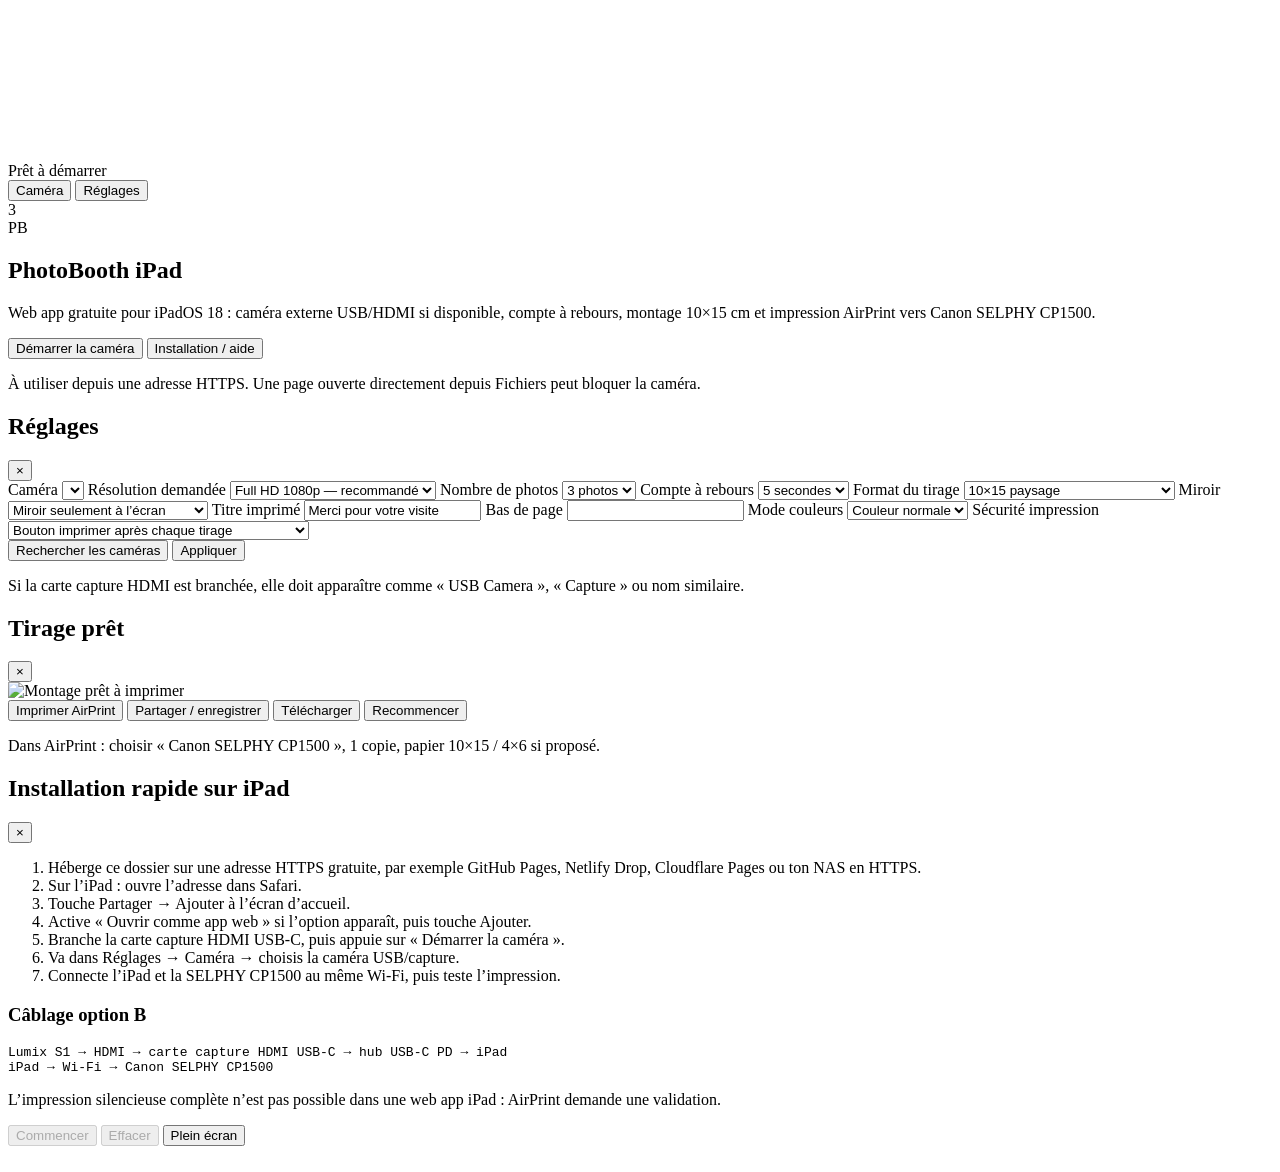
==== index.html @ 6596bbdd "Add PhotoBooth web app HTML" ====
<!doctype html>
<html lang="fr">
<head>
  <meta charset="utf-8">
  <meta name="viewport" content="width=device-width, initial-scale=1, viewport-fit=cover">
  <meta name="apple-mobile-web-app-capable" content="yes">
  <meta name="apple-mobile-web-app-title" content="PhotoBooth">
  <meta name="apple-mobile-web-app-status-bar-style" content="black-translucent">
  <meta name="theme-color" content="#111111">
  <link rel="manifest" href="./manifest.webmanifest">
  <link rel="icon" href="./icon.svg" type="image/svg+xml">
  <link rel="apple-touch-icon" href="./icon.svg">
  <link rel="stylesheet" href="./styles.css">
  <title>PhotoBooth iPad</title>
</head>
<body>
  <div id="app" class="app">
    <main class="stage">
      <video id="video" autoplay muted playsinline></video>
      <div id="safeFrame" class="safe-frame" aria-hidden="true"></div>

      <header class="topbar">
        <div class="status-pill">
          <span class="dot" id="statusDot"></span>
          <span id="statusText">Prêt à démarrer</span>
        </div>
        <div class="top-actions">
          <button class="btn small secondary" id="switchCameraBtn" type="button">Caméra</button>
          <button class="btn small secondary" id="settingsBtn" type="button">Réglages</button>
        </div>
      </header>

      <aside id="thumbs" class="thumbs" aria-label="Photos prises"></aside>

      <div id="countdownOverlay" class="countdown-overlay" aria-hidden="true">
        <div id="countdownNumber" class="countdown-number">3</div>
      </div>

      <div id="flashOverlay" class="flash-overlay"></div>

      <section id="welcomePanel" class="modal visible">
        <div class="card welcome">
          <div class="app-logo">PB</div>
          <h1>PhotoBooth iPad</h1>
          <p>
            Web app gratuite pour iPadOS 18 : caméra externe USB/HDMI si disponible,
            compte à rebours, montage 10×15 cm et impression AirPrint vers Canon SELPHY CP1500.
          </p>
          <div class="actions">
            <button class="btn primary" id="startBtn" type="button">Démarrer la caméra</button>
            <button class="btn secondary" id="openHelpBtn" type="button">Installation / aide</button>
          </div>
          <p class="note">
            À utiliser depuis une adresse HTTPS. Une page ouverte directement depuis Fichiers peut bloquer la caméra.
          </p>
        </div>
      </section>

      <section id="settingsPanel" class="modal">
        <div class="card">
          <div class="card-head">
            <h2>Réglages</h2>
            <button class="btn icon secondary" id="closeSettingsBtn" type="button">×</button>
          </div>

          <div class="settings-grid">
            <label>
              Caméra
              <select id="cameraSelect"></select>
            </label>

            <label>
              Résolution demandée
              <select id="resolutionSelect">
                <option value="1280x720">HD 720p — plus stable</option>
                <option value="1920x1080" selected>Full HD 1080p — recommandé</option>
                <option value="3840x2160">4K — à éviter en événement</option>
              </select>
            </label>

            <label>
              Nombre de photos
              <select id="photoCountSelect">
                <option value="1">1 photo</option>
                <option value="2">2 photos</option>
                <option value="3" selected>3 photos</option>
                <option value="4">4 photos</option>
              </select>
            </label>

            <label>
              Compte à rebours
              <select id="delaySelect">
                <option value="3">3 secondes</option>
                <option value="4">4 secondes</option>
                <option value="5" selected>5 secondes</option>
                <option value="7">7 secondes</option>
              </select>
            </label>

            <label>
              Format du tirage
              <select id="layoutSelect">
                <option value="landscape" selected>10×15 paysage</option>
                <option value="portrait">10×15 portrait</option>
                <option value="strip2">2 bandes photobooth sur 10×15</option>
              </select>
            </label>

            <label>
              Miroir
              <select id="mirrorSelect">
                <option value="preview" selected>Miroir seulement à l’écran</option>
                <option value="none">Aucun miroir</option>
                <option value="output">Miroir sur l’écran et les photos</option>
              </select>
            </label>

            <label>
              Titre imprimé
              <input id="titleInput" type="text" value="Merci pour votre visite">
            </label>

            <label>
              Bas de page
              <input id="footerInput" type="text" value="">
            </label>

            <label>
              Mode couleurs
              <select id="filterSelect">
                <option value="none" selected>Couleur normale</option>
                <option value="bw">Noir et blanc</option>
                <option value="warm">Chaud</option>
                <option value="cool">Froid</option>
            </select>
            </label>

            <label>
              Sécurité impression
              <select id="printGuardSelect">
                <option value="manual" selected>Bouton imprimer après chaque tirage</option>
                <option value="autoPrompt">Ouvrir AirPrint automatiquement après le tirage</option>
              </select>
            </label>
          </div>

          <div class="actions end">
            <button class="btn secondary" id="refreshCamerasBtn" type="button">Rechercher les caméras</button>
            <button class="btn primary" id="saveSettingsBtn" type="button">Appliquer</button>
          </div>
          <p class="note">
            Si la carte capture HDMI est branchée, elle doit apparaître comme « USB Camera », « Capture » ou nom similaire.
          </p>
        </div>
      </section>

      <section id="resultPanel" class="modal">
        <div class="card result-card">
          <div class="card-head">
            <h2>Tirage prêt</h2>
            <button class="btn icon secondary" id="closeResultBtn" type="button">×</button>
          </div>
          <img id="resultImage" class="result-image" alt="Montage prêt à imprimer">
          <div class="actions">
            <button class="btn primary" id="printBtn" type="button">Imprimer AirPrint</button>
            <button class="btn secondary" id="shareBtn" type="button">Partager / enregistrer</button>
            <button class="btn secondary" id="downloadBtn" type="button">Télécharger</button>
            <button class="btn danger" id="restartBtn" type="button">Recommencer</button>
          </div>
          <p class="note">
            Dans AirPrint : choisir « Canon SELPHY CP1500 », 1 copie, papier 10×15 / 4×6 si proposé.
          </p>
        </div>
      </section>

      <section id="helpPanel" class="modal">
        <div class="card help-card">
          <div class="card-head">
            <h2>Installation rapide sur iPad</h2>
            <button class="btn icon secondary" id="closeHelpBtn" type="button">×</button>
          </div>
          <ol>
            <li>Héberge ce dossier sur une adresse HTTPS gratuite, par exemple GitHub Pages, Netlify Drop, Cloudflare Pages ou ton NAS en HTTPS.</li>
            <li>Sur l’iPad : ouvre l’adresse dans Safari.</li>
            <li>Touche Partager → Ajouter à l’écran d’accueil.</li>
            <li>Active « Ouvrir comme app web » si l’option apparaît, puis touche Ajouter.</li>
            <li>Branche la carte capture HDMI USB-C, puis appuie sur « Démarrer la caméra ».</li>
            <li>Va dans Réglages → Caméra → choisis la caméra USB/capture.</li>
            <li>Connecte l’iPad et la SELPHY CP1500 au même Wi‑Fi, puis teste l’impression.</li>
          </ol>
          <h3>Câblage option B</h3>
          <pre>Lumix S1 → HDMI → carte capture HDMI USB-C → hub USB-C PD → iPad
iPad → Wi‑Fi → Canon SELPHY CP1500</pre>
          <p class="note">
            L’impression silencieuse complète n’est pas possible dans une web app iPad : AirPrint demande une validation.
          </p>
        </div>
      </section>
    </main>

    <footer class="controlbar">
      <button class="btn primary big" id="captureBtn" type="button" disabled>Commencer</button>
      <button class="btn secondary" id="clearBtn" type="button" disabled>Effacer</button>
      <button class="btn secondary" id="fullscreenBtn" type="button">Plein écran</button>
    </footer>
  </div>

  <div id="printArea" aria-hidden="true">
    <img id="printImage" alt="">
  </div>

  <script src="./app.js"></script>
</body>
</html>
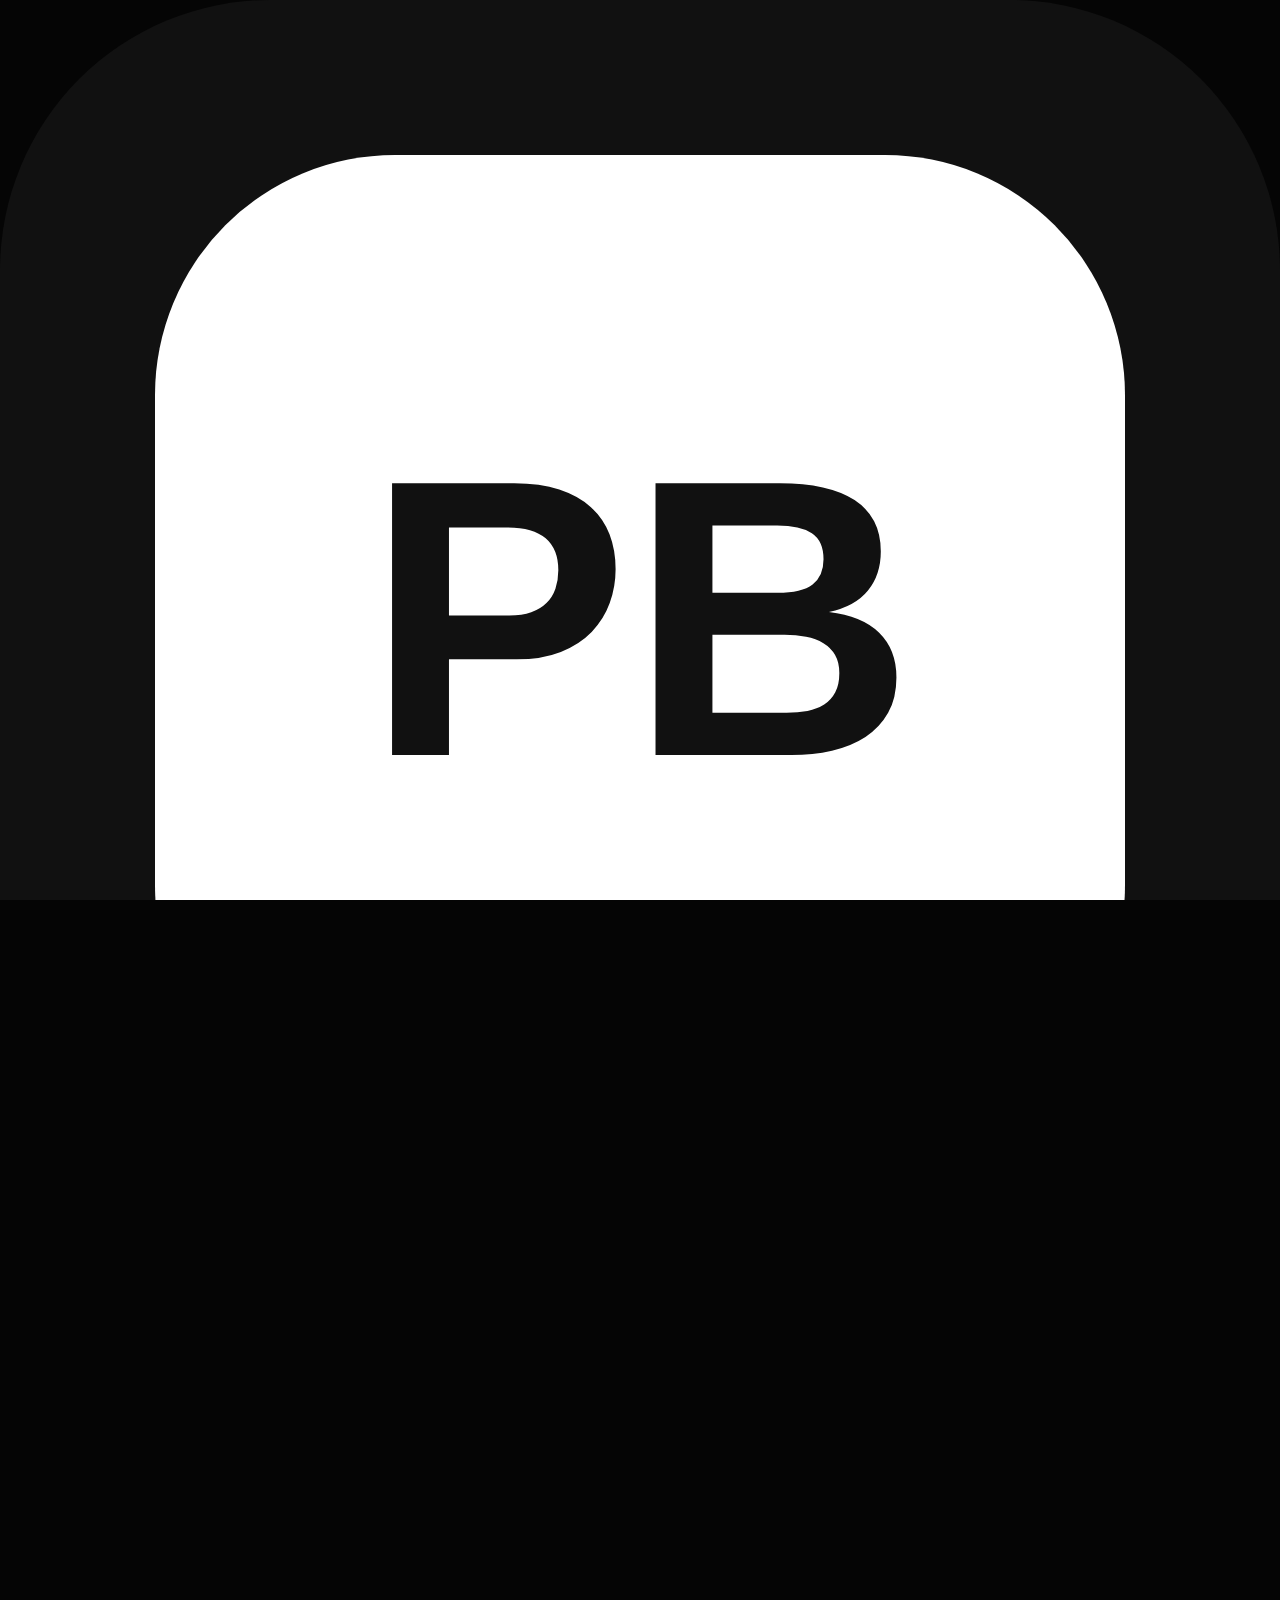
==== commit 8bf7770e: "Redesign PhotoBooth interface for wedding style" ====
--- a/index.html
+++ b/index.html
@@ -2,214 +2,130 @@
 <html lang="fr">
 <head>
   <meta charset="utf-8">
-  <meta name="viewport" content="width=device-width, initial-scale=1, viewport-fit=cover">
+  <meta name="viewport" content="width=device-width, initial-scale=1, maximum-scale=1, user-scalable=no, viewport-fit=cover">
   <meta name="apple-mobile-web-app-capable" content="yes">
-  <meta name="apple-mobile-web-app-title" content="PhotoBooth">
+  <meta name="apple-mobile-web-app-title" content="Photobooth GC">
   <meta name="apple-mobile-web-app-status-bar-style" content="black-translucent">
-  <meta name="theme-color" content="#111111">
-  <link rel="manifest" href="./manifest.webmanifest">
-  <link rel="icon" href="./icon.svg" type="image/svg+xml">
-  <link rel="apple-touch-icon" href="./icon.svg">
-  <link rel="stylesheet" href="./styles.css">
-  <title>PhotoBooth iPad</title>
+  <meta name="theme-color" content="#FEF2EB">
+  <link rel="manifest" href="./manifest.webmanifest?v=gc-2026-03">
+  <link rel="icon" href="./icon.svg?v=gc-2026-03" type="image/svg+xml">
+  <link rel="apple-touch-icon" href="./icon.svg?v=gc-2026-03">
+  <link rel="stylesheet" href="./styles.css?v=gc-2026-03">
+  <title>Photobooth Gabrielle & Corentin</title>
 </head>
 <body>
-  <div id="app" class="app">
-    <main class="stage">
-      <video id="video" autoplay muted playsinline></video>
-      <div id="safeFrame" class="safe-frame" aria-hidden="true"></div>
-
-      <header class="topbar">
-        <div class="status-pill">
-          <span class="dot" id="statusDot"></span>
-          <span id="statusText">Prêt à démarrer</span>
-        </div>
-        <div class="top-actions">
-          <button class="btn small secondary" id="switchCameraBtn" type="button">Caméra</button>
-          <button class="btn small secondary" id="settingsBtn" type="button">Réglages</button>
-        </div>
+  <main class="app-shell" id="appShell">
+    <section class="screen screen-home is-active" id="homeScreen" aria-label="Accueil photobooth">
+      <header class="topline">
+        <img class="brand-mark" src="./icon.svg?v=gc-2026-03" alt="Logo Gabrielle et Corentin">
+        <button class="settings-link" id="settingsButton" type="button">Réglages</button>
       </header>
 
-      <aside id="thumbs" class="thumbs" aria-label="Photos prises"></aside>
+      <div class="hero-grid">
+        <section class="intro-copy">
+          <p class="eyebrow">Gabrielle & Corentin</p>
+          <h1>Photobooth</h1>
+          <p class="date-line">22 août 2026</p>
+        </section>
 
-      <div id="countdownOverlay" class="countdown-overlay" aria-hidden="true">
-        <div id="countdownNumber" class="countdown-number">3</div>
+        <section class="camera-card" aria-label="Vue directe de la caméra">
+          <video id="liveVideo" autoplay muted playsinline></video>
+          <div class="camera-placeholder" id="cameraPlaceholder">
+            <span>Vue caméra</span>
+          </div>
+        </section>
       </div>
 
-      <div id="flashOverlay" class="flash-overlay"></div>
+      <footer class="home-actions">
+        <button class="primary-action" id="takePhotoButton" type="button">Prendre une photo</button>
+        <p class="micro-status" id="statusText">Prêt</p>
+      </footer>
+    </section>
 
-      <section id="welcomePanel" class="modal visible">
-        <div class="card welcome">
-          <div class="app-logo">PB</div>
-          <h1>PhotoBooth iPad</h1>
-          <p>
-            Web app gratuite pour iPadOS 18 : caméra externe USB/HDMI si disponible,
-            compte à rebours, montage 10×15 cm et impression AirPrint vers Canon SELPHY CP1500.
-          </p>
-          <div class="actions">
-            <button class="btn primary" id="startBtn" type="button">Démarrer la caméra</button>
-            <button class="btn secondary" id="openHelpBtn" type="button">Installation / aide</button>
-          </div>
-          <p class="note">
-            À utiliser depuis une adresse HTTPS. Une page ouverte directement depuis Fichiers peut bloquer la caméra.
-          </p>
-        </div>
+    <section class="screen screen-countdown" id="countdownScreen" aria-label="Compte à rebours">
+      <div class="count-camera">
+        <video id="countVideo" autoplay muted playsinline></video>
+      </div>
+      <div class="count-number" id="countNumber">5</div>
+      <p class="count-caption">Ne bougez plus...</p>
+    </section>
+
+    <section class="screen screen-result" id="resultScreen" aria-label="Photo prise">
+      <header class="result-head">
+        <img class="brand-mark small" src="./icon.svg?v=gc-2026-03" alt="Logo Gabrielle et Corentin">
+        <p>Votre photo est prête</p>
+      </header>
+
+      <section class="result-preview-wrap">
+        <img id="resultPreview" class="result-preview" alt="Photo finale prête à imprimer et partager">
       </section>
 
-      <section id="settingsPanel" class="modal">
-        <div class="card">
-          <div class="card-head">
-            <h2>Réglages</h2>
-            <button class="btn icon secondary" id="closeSettingsBtn" type="button">×</button>
-          </div>
+      <footer class="result-actions">
+        <button class="secondary-action" id="printButton" type="button">AirPrint</button>
+        <button class="secondary-action" id="shareButton" type="button">Partager</button>
+        <button class="primary-action compact" id="continueButton" type="button">Continuer</button>
+      </footer>
+      <p class="micro-status result-note" id="resultStatus">Retour automatique à l'accueil après 30 secondes.</p>
+    </section>
 
-          <div class="settings-grid">
-            <label>
-              Caméra
-              <select id="cameraSelect"></select>
-            </label>
+    <section class="modal-screen" id="pinPanel" aria-label="Code réglages" aria-hidden="true">
+      <div class="modal-card code-card">
+        <button class="close-button" id="closePinButton" type="button">×</button>
+        <h2>Réglages</h2>
+        <p>Entrez le code administrateur.</p>
+        <input id="pinInput" class="pin-input" inputmode="numeric" autocomplete="one-time-code" maxlength="8" placeholder="••••••••">
+        <button class="primary-action compact" id="validatePinButton" type="button">Valider</button>
+        <p class="error-text" id="pinError"></p>
+      </div>
+    </section>
 
-            <label>
-              Résolution demandée
-              <select id="resolutionSelect">
-                <option value="1280x720">HD 720p — plus stable</option>
-                <option value="1920x1080" selected>Full HD 1080p — recommandé</option>
-                <option value="3840x2160">4K — à éviter en événement</option>
-              </select>
-            </label>
+    <section class="modal-screen" id="settingsPanel" aria-label="Panneau de configuration" aria-hidden="true">
+      <div class="modal-card settings-card">
+        <button class="close-button" id="closeSettingsButton" type="button">×</button>
+        <h2>Configuration</h2>
+        <div class="settings-grid">
+          <label>Caméra
+            <select id="cameraSelect"></select>
+          </label>
+          <label>Résolution
+            <select id="resolutionSelect">
+              <option value="1280x720">720p - secours</option>
+              <option value="1920x1080" selected>1080p - recommandé</option>
+              <option value="3840x2160">4K - test uniquement</option>
+            </select>
+          </label>
+          <label>Miroir écran
+            <select id="mirrorSelect">
+              <option value="preview" selected>Oui, écran seulement</option>
+              <option value="none">Non</option>
+              <option value="output">Oui, écran et photo</option>
+            </select>
+          </label>
+          <label>Nom de l'événement
+            <input id="eventTitleInput" value="Gabrielle & Corentin">
+          </label>
+          <label>Date imprimée
+            <input id="eventDateInput" value="22 août 2026">
+          </label>
+          <label>Stockage local
+            <input id="storageInfo" value="Historique iPad activé" disabled>
+          </label>
+        </div>
+        <div class="settings-actions">
+          <button class="secondary-action" id="refreshCamerasButton" type="button">Rechercher caméra</button>
+          <button class="secondary-action" id="restartCameraButton" type="button">Redémarrer caméra</button>
+          <button class="secondary-action danger" id="clearStorageButton" type="button">Effacer historique</button>
+          <button class="primary-action compact" id="saveSettingsButton" type="button">OK</button>
+        </div>
+        <p class="micro-status">La caméra externe apparaît souvent sous le nom USB Camera, Capture, HDMI ou UVC.</p>
+      </div>
+    </section>
+  </main>
 
-            <label>
-              Nombre de photos
-              <select id="photoCountSelect">
-                <option value="1">1 photo</option>
-                <option value="2">2 photos</option>
-                <option value="3" selected>3 photos</option>
-                <option value="4">4 photos</option>
-              </select>
-            </label>
-
-            <label>
-              Compte à rebours
-              <select id="delaySelect">
-                <option value="3">3 secondes</option>
-                <option value="4">4 secondes</option>
-                <option value="5" selected>5 secondes</option>
-                <option value="7">7 secondes</option>
-              </select>
-            </label>
-
-            <label>
-              Format du tirage
-              <select id="layoutSelect">
-                <option value="landscape" selected>10×15 paysage</option>
-                <option value="portrait">10×15 portrait</option>
-                <option value="strip2">2 bandes photobooth sur 10×15</option>
-              </select>
-            </label>
-
-            <label>
-              Miroir
-              <select id="mirrorSelect">
-                <option value="preview" selected>Miroir seulement à l’écran</option>
-                <option value="none">Aucun miroir</option>
-                <option value="output">Miroir sur l’écran et les photos</option>
-              </select>
-            </label>
-
-            <label>
-              Titre imprimé
-              <input id="titleInput" type="text" value="Merci pour votre visite">
-            </label>
-
-            <label>
-              Bas de page
-              <input id="footerInput" type="text" value="">
-            </label>
-
-            <label>
-              Mode couleurs
-              <select id="filterSelect">
-                <option value="none" selected>Couleur normale</option>
-                <option value="bw">Noir et blanc</option>
-                <option value="warm">Chaud</option>
-                <option value="cool">Froid</option>
-            </select>
-            </label>
-
-            <label>
-              Sécurité impression
-              <select id="printGuardSelect">
-                <option value="manual" selected>Bouton imprimer après chaque tirage</option>
-                <option value="autoPrompt">Ouvrir AirPrint automatiquement après le tirage</option>
-              </select>
-            </label>
-          </div>
-
-          <div class="actions end">
-            <button class="btn secondary" id="refreshCamerasBtn" type="button">Rechercher les caméras</button>
-            <button class="btn primary" id="saveSettingsBtn" type="button">Appliquer</button>
-          </div>
-          <p class="note">
-            Si la carte capture HDMI est branchée, elle doit apparaître comme « USB Camera », « Capture » ou nom similaire.
-          </p>
-        </div>
-      </section>
-
-      <section id="resultPanel" class="modal">
-        <div class="card result-card">
-          <div class="card-head">
-            <h2>Tirage prêt</h2>
-            <button class="btn icon secondary" id="closeResultBtn" type="button">×</button>
-          </div>
-          <img id="resultImage" class="result-image" alt="Montage prêt à imprimer">
-          <div class="actions">
-            <button class="btn primary" id="printBtn" type="button">Imprimer AirPrint</button>
-            <button class="btn secondary" id="shareBtn" type="button">Partager / enregistrer</button>
-            <button class="btn secondary" id="downloadBtn" type="button">Télécharger</button>
-            <button class="btn danger" id="restartBtn" type="button">Recommencer</button>
-          </div>
-          <p class="note">
-            Dans AirPrint : choisir « Canon SELPHY CP1500 », 1 copie, papier 10×15 / 4×6 si proposé.
-          </p>
-        </div>
-      </section>
-
-      <section id="helpPanel" class="modal">
-        <div class="card help-card">
-          <div class="card-head">
-            <h2>Installation rapide sur iPad</h2>
-            <button class="btn icon secondary" id="closeHelpBtn" type="button">×</button>
-          </div>
-          <ol>
-            <li>Héberge ce dossier sur une adresse HTTPS gratuite, par exemple GitHub Pages, Netlify Drop, Cloudflare Pages ou ton NAS en HTTPS.</li>
-            <li>Sur l’iPad : ouvre l’adresse dans Safari.</li>
-            <li>Touche Partager → Ajouter à l’écran d’accueil.</li>
-            <li>Active « Ouvrir comme app web » si l’option apparaît, puis touche Ajouter.</li>
-            <li>Branche la carte capture HDMI USB-C, puis appuie sur « Démarrer la caméra ».</li>
-            <li>Va dans Réglages → Caméra → choisis la caméra USB/capture.</li>
-            <li>Connecte l’iPad et la SELPHY CP1500 au même Wi‑Fi, puis teste l’impression.</li>
-          </ol>
-          <h3>Câblage option B</h3>
-          <pre>Lumix S1 → HDMI → carte capture HDMI USB-C → hub USB-C PD → iPad
-iPad → Wi‑Fi → Canon SELPHY CP1500</pre>
-          <p class="note">
-            L’impression silencieuse complète n’est pas possible dans une web app iPad : AirPrint demande une validation.
-          </p>
-        </div>
-      </section>
-    </main>
-
-    <footer class="controlbar">
-      <button class="btn primary big" id="captureBtn" type="button" disabled>Commencer</button>
-      <button class="btn secondary" id="clearBtn" type="button" disabled>Effacer</button>
-      <button class="btn secondary" id="fullscreenBtn" type="button">Plein écran</button>
-    </footer>
+  <div id="printArea" aria-hidden="true">
+    <img id="printImage" alt="Photo finale">
   </div>
 
-  <div id="printArea" aria-hidden="true">
-    <img id="printImage" alt="">
-  </div>
-
-  <script src="./app.js"></script>
+  <script src="./app.js?v=gc-2026-03"></script>
 </body>
 </html>
--- a/styles.css
+++ b/styles.css
@@ -0,0 +1 @@
+html,body{margin:0;height:100%;background:#050505;color:white;font-family:-apple-system,BlinkMacSystemFont,Segoe UI,Arial,sans-serif;overflow:hidden}button,input,select{font:inherit}.app{height:100%;display:grid;grid-template-rows:1fr auto}.stage{position:relative;background:#000;overflow:hidden}video{position:absolute;inset:0;width:100%;height:100%;object-fit:cover}body.mirror video,body.mirror-preview video{transform:scaleX(-1)}body.filter-bw video{filter:grayscale(1)}body.filter-warm video{filter:saturate(1.08) sepia(.12) hue-rotate(-8deg)}body.filter-cool video{filter:saturate(1.04) hue-rotate(8deg)}.safe-frame{position:absolute;inset:34px;border:3px dashed rgba(255,255,255,.28);border-radius:36px;pointer-events:none;display:none}.topbar{position:absolute;top:0;left:0;right:0;display:flex;justify-content:space-between;gap:12px;padding:18px;padding-top:calc(18px + env(safe-area-inset-top));z-index:5}.pill,.status-pill{background:rgba(0,0,0,.55);border:1px solid rgba(255,255,255,.18);border-radius:999px;padding:12px 16px;font-weight:800;backdrop-filter:blur(12px)}.status-pill{display:flex;gap:10px;align-items:center}.dot{width:12px;height:12px;border-radius:50%;background:#f5c542}.dot.ok{background:#44d17a}.dot.err{background:#ff4b5c}.top-actions{display:flex;gap:10px}.btn{border:0;border-radius:999px;background:white;color:#111;padding:16px 24px;font-weight:900;font-size:18px;min-height:58px}.btn.secondary{background:rgba(255,255,255,.14);color:white;border:1px solid rgba(255,255,255,.22)}.btn.danger{background:#ff4b5c;color:white}.btn.small{font-size:15px;min-height:44px;padding:10px 16px}.btn.icon{width:48px;min-height:48px;padding:0;font-size:30px}.controlbar,.bar{display:flex;gap:14px;justify-content:center;align-items:center;flex-wrap:wrap;padding:16px 18px calc(16px + env(safe-area-inset-bottom));background:#101014;border-top:1px solid rgba(255,255,255,.12)}.thumbs{position:absolute;right:18px;bottom:100px;display:flex;gap:10px;z-index:4}.thumb{width:82px;height:82px;object-fit:cover;border-radius:18px;border:3px solid white}.countdown-overlay,.count{position:absolute;inset:0;display:none;place-items:center;background:rgba(0,0,0,.25);font-size:23vw;font-weight:1000;z-index:10;text-shadow:0 15px 70px #000}.countdown-overlay.show,.countdown-overlay.visible,.count.show{display:grid}.flash-overlay,.flash{position:absolute;inset:0;background:white;opacity:0;z-index:11;pointer-events:none}.flash-overlay.on,.flash-overlay.active,.flash.on{animation:f .24s}@keyframes f{0%{opacity:.95}100%{opacity:0}}.modal{position:absolute;inset:0;display:none;place-items:center;z-index:20;background:rgba(0,0,0,.78);padding:24px;backdrop-filter:blur(14px);overflow:auto}.modal.show,.modal.visible{display:grid}.card{width:min(920px,100%);max-height:calc(100vh - 48px);overflow:auto;background:#17171d;border:1px solid rgba(255,255,255,.16);border-radius:28px;padding:24px;box-shadow:0 20px 80px rgba(0,0,0,.55)}.app-logo{width:82px;height:82px;margin:0 auto 16px;border-radius:24px;display:grid;place-items:center;background:#fff;color:#111;font-weight:1000;font-size:30px}.welcome{text-align:center}h1{font-size:44px;margin:.1em 0}h2{margin-top:0}.card-head{display:flex;justify-content:space-between;align-items:center}.settings-grid,.grid{display:grid;grid-template-columns:1fr 1fr;gap:14px}label{display:grid;gap:8px;font-weight:800}input,select{background:#08080b;color:white;border:1px solid rgba(255,255,255,.2);border-radius:16px;padding:14px}.actions{display:flex;gap:12px;flex-wrap:wrap;justify-content:center;margin-top:18px}.actions.end{justify-content:flex-end}.note,p,li{color:#b8b8c8;line-height:1.45}.result-image,.result{max-width:min(760px,92vw);max-height:56vh;object-fit:contain;background:white;border-radius:18px;display:block;margin:auto}pre{white-space:pre-wrap;background:#08080b;border-radius:16px;padding:14px}#printArea,#print{display:none}@media(max-width:760px){.settings-grid,.grid{grid-template-columns:1fr}.btn{font-size:16px}.thumb{width:62px;height:62px}}@media print{body{background:white!important}body>*:not(#printArea){display:none!important}#printArea{display:block!important;position:fixed;inset:0;background:white}#printArea img{width:6in;height:4in;object-fit:cover}@page{size:6in 4in;margin:0}}
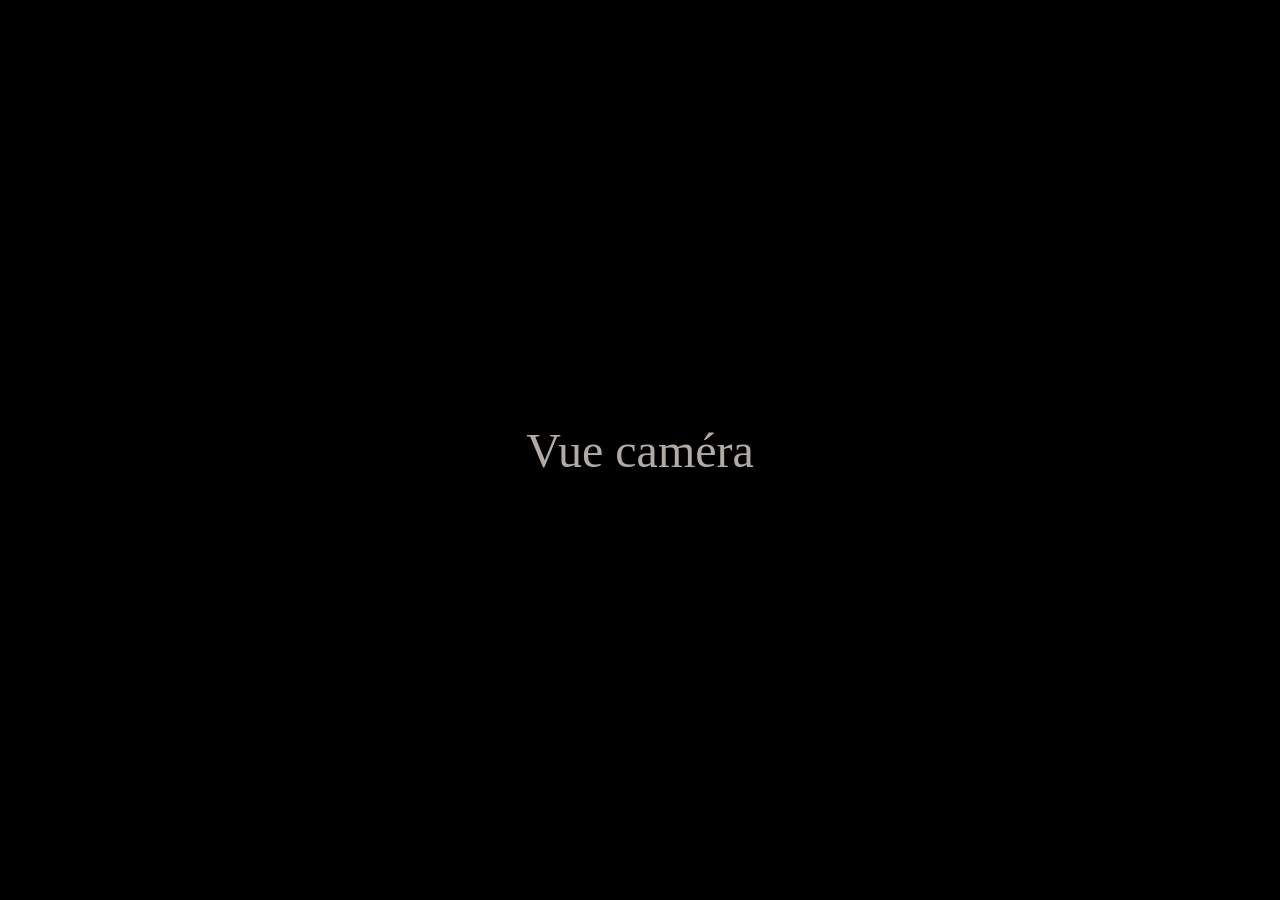
==== commit 2ef9aa7f: "Match interface PDF layout and update labels" ====
--- a/index.html
+++ b/index.html
@@ -7,65 +7,62 @@
   <meta name="apple-mobile-web-app-title" content="Photobooth GC">
   <meta name="apple-mobile-web-app-status-bar-style" content="black-translucent">
   <meta name="theme-color" content="#FEF2EB">
-  <link rel="manifest" href="./manifest.webmanifest?v=gc-2026-03">
-  <link rel="icon" href="./icon.svg?v=gc-2026-03" type="image/svg+xml">
-  <link rel="apple-touch-icon" href="./icon.svg?v=gc-2026-03">
-  <link rel="stylesheet" href="./styles.css?v=gc-2026-03">
+  <link rel="manifest" href="./manifest.webmanifest?v=gc-2026-04">
+  <link rel="icon" href="./icon.svg?v=gc-2026-04" type="image/svg+xml">
+  <link rel="apple-touch-icon" href="./icon.svg?v=gc-2026-04">
+  <link rel="stylesheet" href="./styles.css?v=gc-2026-04">
   <title>Photobooth Gabrielle & Corentin</title>
 </head>
 <body>
   <main class="app-shell" id="appShell">
     <section class="screen screen-home is-active" id="homeScreen" aria-label="Accueil photobooth">
-      <header class="topline">
-        <img class="brand-mark" src="./icon.svg?v=gc-2026-03" alt="Logo Gabrielle et Corentin">
+      <header class="app-header">
+        <div class="header-spacer" aria-hidden="true"></div>
+        <h1 class="couple-title">Gabrielle & Corentin</h1>
         <button class="settings-link" id="settingsButton" type="button">Réglages</button>
       </header>
 
-      <div class="hero-grid">
-        <section class="intro-copy">
-          <p class="eyebrow">Gabrielle & Corentin</p>
-          <h1>Photobooth</h1>
-          <p class="date-line">22 août 2026</p>
-        </section>
+      <section class="live-frame home-frame" aria-label="Vue directe de la caméra">
+        <video id="liveVideo" autoplay muted playsinline></video>
+        <div class="camera-placeholder" id="cameraPlaceholder">Vue caméra</div>
+      </section>
 
-        <section class="camera-card" aria-label="Vue directe de la caméra">
-          <video id="liveVideo" autoplay muted playsinline></video>
-          <div class="camera-placeholder" id="cameraPlaceholder">
-            <span>Vue caméra</span>
-          </div>
-        </section>
-      </div>
-
-      <footer class="home-actions">
-        <button class="primary-action" id="takePhotoButton" type="button">Prendre une photo</button>
+      <footer class="home-footer">
+        <button class="main-photo-button" id="takePhotoButton" type="button">
+          <span>Prendre</span>
+          <span>une photo</span>
+        </button>
         <p class="micro-status" id="statusText">Prêt</p>
       </footer>
     </section>
 
     <section class="screen screen-countdown" id="countdownScreen" aria-label="Compte à rebours">
-      <div class="count-camera">
+      <section class="live-frame countdown-frame">
         <video id="countVideo" autoplay muted playsinline></video>
-      </div>
-      <div class="count-number" id="countNumber">5</div>
-      <p class="count-caption">Ne bougez plus...</p>
+        <div class="count-number" id="countNumber">5</div>
+      </section>
     </section>
 
     <section class="screen screen-result" id="resultScreen" aria-label="Photo prise">
-      <header class="result-head">
-        <img class="brand-mark small" src="./icon.svg?v=gc-2026-03" alt="Logo Gabrielle et Corentin">
-        <p>Votre photo est prête</p>
+      <header class="app-header result-header">
+        <div class="header-spacer" aria-hidden="true"></div>
+        <h1 class="couple-title">Gabrielle & Corentin</h1>
+        <div class="header-spacer" aria-hidden="true"></div>
       </header>
 
-      <section class="result-preview-wrap">
-        <img id="resultPreview" class="result-preview" alt="Photo finale prête à imprimer et partager">
+      <section class="result-frame" aria-label="Photo prise">
+        <img id="resultPreview" class="result-preview" alt="Photo prise">
       </section>
 
       <footer class="result-actions">
-        <button class="secondary-action" id="printButton" type="button">AirPrint</button>
-        <button class="secondary-action" id="shareButton" type="button">Partager</button>
-        <button class="primary-action compact" id="continueButton" type="button">Continuer</button>
+        <button class="pill-button" id="printButton" type="button">
+          <span>Imprimer</span>
+          <span>avec Airprint</span>
+        </button>
+        <button class="pill-button" id="recoverButton" type="button">Réccupérer</button>
+        <button class="pill-button" id="continueButton" type="button">Continuer</button>
       </footer>
-      <p class="micro-status result-note" id="resultStatus">Retour automatique à l'accueil après 30 secondes.</p>
+      <p class="result-note" id="resultStatus">Retour automatique à l'accueil après 30 secondes.</p>
     </section>
 
     <section class="modal-screen" id="pinPanel" aria-label="Code réglages" aria-hidden="true">
@@ -74,7 +71,7 @@
         <h2>Réglages</h2>
         <p>Entrez le code administrateur.</p>
         <input id="pinInput" class="pin-input" inputmode="numeric" autocomplete="one-time-code" maxlength="8" placeholder="••••••••">
-        <button class="primary-action compact" id="validatePinButton" type="button">Valider</button>
+        <button class="admin-button" id="validatePinButton" type="button">Valider</button>
         <p class="error-text" id="pinError"></p>
       </div>
     </section>
@@ -101,23 +98,23 @@
               <option value="output">Oui, écran et photo</option>
             </select>
           </label>
-          <label>Nom de l'événement
+          <label>Nom imprimé
             <input id="eventTitleInput" value="Gabrielle & Corentin">
           </label>
           <label>Date imprimée
-            <input id="eventDateInput" value="22 août 2026">
+            <input id="eventDateInput" value="22.08.2026">
           </label>
-          <label>Stockage local
-            <input id="storageInfo" value="Historique iPad activé" disabled>
+          <label>Stockage
+            <input id="storageInfo" value="Téléchargement automatique" disabled>
           </label>
         </div>
         <div class="settings-actions">
-          <button class="secondary-action" id="refreshCamerasButton" type="button">Rechercher caméra</button>
-          <button class="secondary-action" id="restartCameraButton" type="button">Redémarrer caméra</button>
-          <button class="secondary-action danger" id="clearStorageButton" type="button">Effacer historique</button>
-          <button class="primary-action compact" id="saveSettingsButton" type="button">OK</button>
+          <button class="admin-secondary" id="refreshCamerasButton" type="button">Rechercher caméra</button>
+          <button class="admin-secondary" id="restartCameraButton" type="button">Redémarrer caméra</button>
+          <button class="admin-secondary danger" id="clearStorageButton" type="button">Effacer historique</button>
+          <button class="admin-button" id="saveSettingsButton" type="button">OK</button>
         </div>
-        <p class="micro-status">La caméra externe apparaît souvent sous le nom USB Camera, Capture, HDMI ou UVC.</p>
+        <p class="settings-help">La caméra externe apparaît souvent sous le nom USB Camera, Capture, HDMI ou UVC.</p>
       </div>
     </section>
   </main>
@@ -126,6 +123,6 @@
     <img id="printImage" alt="Photo finale">
   </div>
 
-  <script src="./app.js?v=gc-2026-03"></script>
+  <script src="./app.js?v=gc-2026-04"></script>
 </body>
 </html>
--- a/styles.css
+++ b/styles.css
@@ -1 +1 @@
-html,body{margin:0;height:100%;background:#050505;color:white;font-family:-apple-system,BlinkMacSystemFont,Segoe UI,Arial,sans-serif;overflow:hidden}button,input,select{font:inherit}.app{height:100%;display:grid;grid-template-rows:1fr auto}.stage{position:relative;background:#000;overflow:hidden}video{position:absolute;inset:0;width:100%;height:100%;object-fit:cover}body.mirror video,body.mirror-preview video{transform:scaleX(-1)}body.filter-bw video{filter:grayscale(1)}body.filter-warm video{filter:saturate(1.08) sepia(.12) hue-rotate(-8deg)}body.filter-cool video{filter:saturate(1.04) hue-rotate(8deg)}.safe-frame{position:absolute;inset:34px;border:3px dashed rgba(255,255,255,.28);border-radius:36px;pointer-events:none;display:none}.topbar{position:absolute;top:0;left:0;right:0;display:flex;justify-content:space-between;gap:12px;padding:18px;padding-top:calc(18px + env(safe-area-inset-top));z-index:5}.pill,.status-pill{background:rgba(0,0,0,.55);border:1px solid rgba(255,255,255,.18);border-radius:999px;padding:12px 16px;font-weight:800;backdrop-filter:blur(12px)}.status-pill{display:flex;gap:10px;align-items:center}.dot{width:12px;height:12px;border-radius:50%;background:#f5c542}.dot.ok{background:#44d17a}.dot.err{background:#ff4b5c}.top-actions{display:flex;gap:10px}.btn{border:0;border-radius:999px;background:white;color:#111;padding:16px 24px;font-weight:900;font-size:18px;min-height:58px}.btn.secondary{background:rgba(255,255,255,.14);color:white;border:1px solid rgba(255,255,255,.22)}.btn.danger{background:#ff4b5c;color:white}.btn.small{font-size:15px;min-height:44px;padding:10px 16px}.btn.icon{width:48px;min-height:48px;padding:0;font-size:30px}.controlbar,.bar{display:flex;gap:14px;justify-content:center;align-items:center;flex-wrap:wrap;padding:16px 18px calc(16px + env(safe-area-inset-bottom));background:#101014;border-top:1px solid rgba(255,255,255,.12)}.thumbs{position:absolute;right:18px;bottom:100px;display:flex;gap:10px;z-index:4}.thumb{width:82px;height:82px;object-fit:cover;border-radius:18px;border:3px solid white}.countdown-overlay,.count{position:absolute;inset:0;display:none;place-items:center;background:rgba(0,0,0,.25);font-size:23vw;font-weight:1000;z-index:10;text-shadow:0 15px 70px #000}.countdown-overlay.show,.countdown-overlay.visible,.count.show{display:grid}.flash-overlay,.flash{position:absolute;inset:0;background:white;opacity:0;z-index:11;pointer-events:none}.flash-overlay.on,.flash-overlay.active,.flash.on{animation:f .24s}@keyframes f{0%{opacity:.95}100%{opacity:0}}.modal{position:absolute;inset:0;display:none;place-items:center;z-index:20;background:rgba(0,0,0,.78);padding:24px;backdrop-filter:blur(14px);overflow:auto}.modal.show,.modal.visible{display:grid}.card{width:min(920px,100%);max-height:calc(100vh - 48px);overflow:auto;background:#17171d;border:1px solid rgba(255,255,255,.16);border-radius:28px;padding:24px;box-shadow:0 20px 80px rgba(0,0,0,.55)}.app-logo{width:82px;height:82px;margin:0 auto 16px;border-radius:24px;display:grid;place-items:center;background:#fff;color:#111;font-weight:1000;font-size:30px}.welcome{text-align:center}h1{font-size:44px;margin:.1em 0}h2{margin-top:0}.card-head{display:flex;justify-content:space-between;align-items:center}.settings-grid,.grid{display:grid;grid-template-columns:1fr 1fr;gap:14px}label{display:grid;gap:8px;font-weight:800}input,select{background:#08080b;color:white;border:1px solid rgba(255,255,255,.2);border-radius:16px;padding:14px}.actions{display:flex;gap:12px;flex-wrap:wrap;justify-content:center;margin-top:18px}.actions.end{justify-content:flex-end}.note,p,li{color:#b8b8c8;line-height:1.45}.result-image,.result{max-width:min(760px,92vw);max-height:56vh;object-fit:contain;background:white;border-radius:18px;display:block;margin:auto}pre{white-space:pre-wrap;background:#08080b;border-radius:16px;padding:14px}#printArea,#print{display:none}@media(max-width:760px){.settings-grid,.grid{grid-template-columns:1fr}.btn{font-size:16px}.thumb{width:62px;height:62px}}@media print{body{background:white!important}body>*:not(#printArea){display:none!important}#printArea{display:block!important;position:fixed;inset:0;background:white}#printArea img{width:6in;height:4in;object-fit:cover}@page{size:6in 4in;margin:0}}+@font-face{font-family:Braven;src:local('Braven Regular'),local('Braven')}@font-face{font-family:Against;src:local('against regular'),local('Against Regular'),local('Against')}:root{--cream:#FEF2EB;--poppy:#E04043;--light-red:#F96C6C;--orange:#F89242;--yellow:#F6B717;--olivine:#95AB61;--hunter:#3A5C2C;--ink:#231514;--soft:#6e4d44;--black:#050505;--radius:30px;--title:Braven,Didot,'Bodoni 72','Times New Roman',serif;--text:Against,'Helvetica Neue',Arial,sans-serif}*{box-sizing:border-box;-webkit-tap-highlight-color:transparent}html,body{width:100%;height:100%;margin:0;background:var(--cream);color:var(--poppy);font-family:var(--text);overflow:hidden;touch-action:manipulation;-webkit-user-select:none;user-select:none}button,input,select{font:inherit}button{cursor:pointer}.app-shell{height:100%;width:100%;background:var(--cream);position:relative;overflow:hidden}.screen{position:absolute;inset:0;display:none}.screen.is-active{display:flex}.screen-home{flex-direction:column;padding:calc(28px + env(safe-area-inset-top)) 40px calc(26px + env(safe-area-inset-bottom))}.topline{display:flex;align-items:flex-start;justify-content:space-between;gap:20px}.brand-mark{width:92px;height:92px;object-fit:contain}.brand-mark.small{width:74px;height:74px}.settings-link{border:0;background:transparent;color:var(--poppy);font-family:var(--title);font-size:34px;line-height:1;padding:12px 4px}.hero-grid{display:grid;grid-template-columns:.9fr 1.15fr;gap:44px;align-items:center;min-height:0;flex:1}.intro-copy{align-self:center}.eyebrow{font-size:24px;margin:0 0 18px;color:var(--poppy)}h1{font-family:var(--title);font-size:clamp(76px,10vw,154px);font-weight:400;line-height:.82;margin:0;color:var(--poppy);letter-spacing:-.035em}.date-line{font-size:28px;color:var(--poppy);margin:22px 0 0}.camera-card{height:min(66vh,650px);min-height:390px;background:#000;position:relative;overflow:hidden;border-radius:2px;box-shadow:0 28px 80px rgba(97,46,36,.18)}.camera-card video,.count-camera video{width:100%;height:100%;object-fit:cover;background:#000;display:block}.camera-placeholder{position:absolute;inset:0;display:grid;place-items:center;color:rgba(254,242,235,.7);font-family:var(--title);font-size:48px;background:#000}.camera-placeholder.is-hidden{display:none}body.mirror-preview .camera-card video,body.mirror-preview .count-camera video{transform:scaleX(-1)}.home-actions{display:flex;align-items:center;justify-content:space-between;gap:24px}.primary-action,.secondary-action{border:0;min-height:72px;border-radius:999px;padding:19px 34px;font-weight:400;font-family:var(--title);font-size:38px;line-height:1;box-shadow:none}.primary-action{background:var(--poppy);color:var(--cream)}.primary-action.compact{font-size:32px;min-height:64px;padding:16px 30px}.secondary-action{background:transparent;color:var(--poppy);border:2px solid var(--poppy)}.secondary-action.danger{color:var(--hunter);border-color:var(--hunter)}.micro-status{font-size:18px;margin:0;color:var(--soft);text-align:right}.screen-countdown{background:#000;align-items:center;justify-content:center;overflow:hidden}.count-camera{position:absolute;inset:0;background:#000}.count-number{z-index:2;font-family:var(--title);font-size:clamp(190px,30vw,420px);color:var(--cream);line-height:.8;text-shadow:0 18px 80px rgba(0,0,0,.45)}.count-caption{position:absolute;z-index:2;bottom:calc(48px + env(safe-area-inset-bottom));font-family:var(--title);font-size:40px;color:var(--cream);margin:0}.screen-result{flex-direction:column;padding:calc(22px + env(safe-area-inset-top)) 40px calc(24px + env(safe-area-inset-bottom));gap:18px}.result-head{display:flex;align-items:center;justify-content:space-between;gap:20px}.result-head p{font-family:var(--title);font-size:46px;margin:0;color:var(--poppy)}.result-preview-wrap{flex:1;min-height:0;display:grid;place-items:center}.result-preview{max-width:min(90vw,980px);max-height:calc(100vh - 240px);object-fit:contain;background:#000;box-shadow:0 24px 80px rgba(97,46,36,.15)}.result-actions{display:flex;gap:18px;align-items:center;justify-content:center;flex-wrap:wrap}.result-note{text-align:center}.modal-screen{position:absolute;inset:0;display:none;place-items:center;background:rgba(35,21,20,.42);backdrop-filter:blur(12px);z-index:20;padding:32px}.modal-screen.is-open{display:grid}.modal-card{width:min(920px,100%);max-height:calc(100vh - 64px);overflow:auto;background:var(--cream);border:2px solid var(--poppy);padding:34px;border-radius:34px;position:relative;box-shadow:0 28px 110px rgba(65,38,31,.22)}.modal-card h2{font-family:var(--title);font-size:62px;line-height:.9;font-weight:400;margin:0 0 18px;color:var(--poppy)}.modal-card p{color:var(--soft);font-size:20px}.close-button{position:absolute;right:22px;top:18px;border:0;background:transparent;color:var(--poppy);font-size:46px;line-height:1}.pin-input{width:100%;height:68px;background:#fff8f4;border:2px solid var(--poppy);border-radius:18px;color:var(--ink);font-size:34px;text-align:center;letter-spacing:.18em;margin:14px 0 18px}.error-text{min-height:24px;color:var(--poppy)!important}.settings-grid{display:grid;grid-template-columns:1fr 1fr;gap:18px}.settings-grid label{display:grid;gap:8px;color:var(--poppy);font-size:20px}.settings-grid input,.settings-grid select{height:58px;border:2px solid rgba(224,64,67,.45);background:#fff8f4;border-radius:16px;color:var(--ink);padding:10px 14px}.settings-actions{display:flex;gap:12px;flex-wrap:wrap;justify-content:flex-end;margin-top:24px}.settings-actions .secondary-action{font-size:24px;min-height:56px;padding:12px 22px}.settings-actions .primary-action{font-size:28px;min-height:56px}#printArea{display:none}@media(max-width:820px){.screen-home{padding-left:22px;padding-right:22px}.hero-grid{grid-template-columns:1fr;gap:22px}.intro-copy{display:none}.camera-card{height:60vh;min-height:360px}.settings-link{font-size:28px}.home-actions{justify-content:center;flex-direction:column}.micro-status{text-align:center}.settings-grid{grid-template-columns:1fr}.result-head p{font-size:34px}.primary-action,.secondary-action{font-size:30px}}@media print{html,body{width:6in;height:4in;margin:0;background:#fff!important;overflow:hidden!important}body *{visibility:hidden!important}#printArea,#printArea *{visibility:visible!important}#printArea{display:block!important;position:fixed!important;inset:0;width:6in;height:4in;background:#fff}#printArea img{display:block;width:6in;height:4in;object-fit:cover}@page{size:6in 4in;margin:0}}
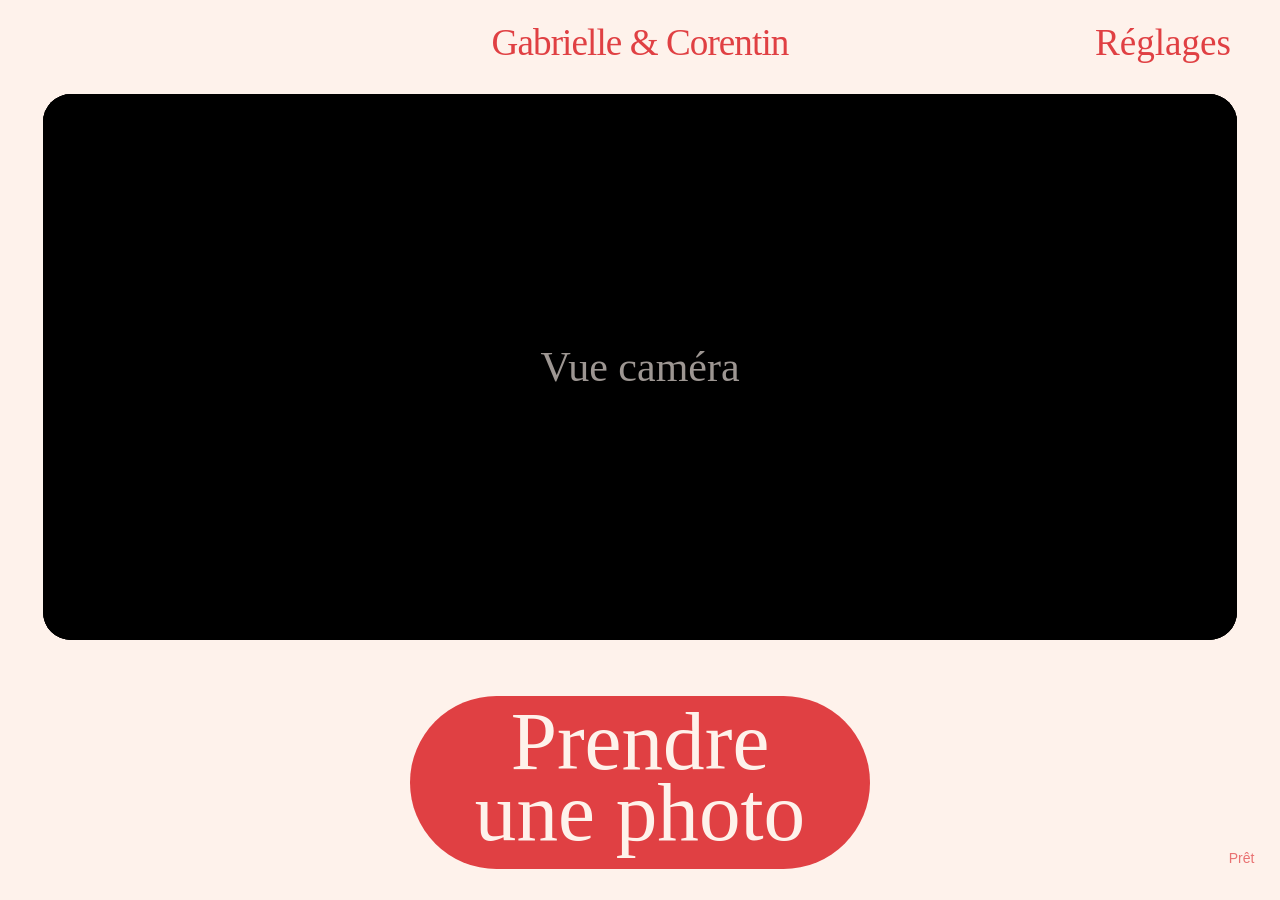
==== commit 8e9ef3dc: "Add NAS QR recovery and countdown settings UI" ====
--- a/index.html
+++ b/index.html
@@ -7,10 +7,10 @@
   <meta name="apple-mobile-web-app-title" content="Photobooth GC">
   <meta name="apple-mobile-web-app-status-bar-style" content="black-translucent">
   <meta name="theme-color" content="#FEF2EB">
-  <link rel="manifest" href="./manifest.webmanifest?v=gc-2026-04">
-  <link rel="icon" href="./icon.svg?v=gc-2026-04" type="image/svg+xml">
-  <link rel="apple-touch-icon" href="./icon.svg?v=gc-2026-04">
-  <link rel="stylesheet" href="./styles.css?v=gc-2026-04">
+  <link rel="manifest" href="./manifest.webmanifest?v=gc-2026-05">
+  <link rel="icon" href="./icon.svg?v=gc-2026-05" type="image/svg+xml">
+  <link rel="apple-touch-icon" href="./icon.svg?v=gc-2026-05">
+  <link rel="stylesheet" href="./styles.css?v=gc-2026-05">
   <title>Photobooth Gabrielle & Corentin</title>
 </head>
 <body>
@@ -62,7 +62,19 @@
         <button class="pill-button" id="recoverButton" type="button">Réccupérer</button>
         <button class="pill-button" id="continueButton" type="button">Continuer</button>
       </footer>
-      <p class="result-note" id="resultStatus">Retour automatique à l'accueil après 30 secondes.</p>
+      <p class="result-note" id="resultStatus">La photo est envoyée vers le NAS.</p>
+    </section>
+
+    <section class="modal-screen" id="qrPanel" aria-label="QR code de récupération" aria-hidden="true">
+      <div class="modal-card qr-card">
+        <button class="close-button" id="closeQrButton" type="button">×</button>
+        <h2>Récupérer la photo</h2>
+        <p id="qrStatus">Scannez ce QR code pour ouvrir la photo sur votre téléphone.</p>
+        <div class="qr-box">
+          <img id="qrImage" alt="QR code de récupération">
+        </div>
+        <a class="qr-link" id="qrLink" href="#" target="_blank" rel="noreferrer">Ouvrir le lien</a>
+      </div>
     </section>
 
     <section class="modal-screen" id="pinPanel" aria-label="Code réglages" aria-hidden="true">
@@ -91,6 +103,13 @@
               <option value="3840x2160">4K - test uniquement</option>
             </select>
           </label>
+          <label>Compteur
+            <select id="countdownSelect">
+              <option value="3">3 secondes</option>
+              <option value="5" selected>5 secondes</option>
+              <option value="10">10 secondes</option>
+            </select>
+          </label>
           <label>Miroir écran
             <select id="mirrorSelect">
               <option value="preview" selected>Oui, écran seulement</option>
@@ -104,17 +123,26 @@
           <label>Date imprimée
             <input id="eventDateInput" value="22.08.2026">
           </label>
-          <label>Stockage
-            <input id="storageInfo" value="Téléchargement automatique" disabled>
+          <label>URL WebDAV NAS
+            <input id="nasUploadUrlInput" placeholder="https://nas.../webdav/Photobooth">
+          </label>
+          <label>Lien public Drive
+            <input id="nasPublicUrlInput" placeholder="https://drive.../photo/">
+          </label>
+          <label>Utilisateur NAS
+            <input id="nasUserInput" autocomplete="username" placeholder="optionnel">
+          </label>
+          <label>Mot de passe NAS
+            <input id="nasPasswordInput" type="password" autocomplete="current-password" placeholder="optionnel">
           </label>
         </div>
         <div class="settings-actions">
           <button class="admin-secondary" id="refreshCamerasButton" type="button">Rechercher caméra</button>
           <button class="admin-secondary" id="restartCameraButton" type="button">Redémarrer caméra</button>
-          <button class="admin-secondary danger" id="clearStorageButton" type="button">Effacer historique</button>
+          <button class="admin-secondary danger" id="clearStorageButton" type="button">Effacer config NAS</button>
           <button class="admin-button" id="saveSettingsButton" type="button">OK</button>
         </div>
-        <p class="settings-help">La caméra externe apparaît souvent sous le nom USB Camera, Capture, HDMI ou UVC.</p>
+        <p class="settings-help">Pour l'envoi automatique, le NAS doit accepter un envoi WebDAV/HTTPS depuis Safari. Le lien public sert au QR code.</p>
       </div>
     </section>
   </main>
@@ -123,6 +151,6 @@
     <img id="printImage" alt="Photo finale">
   </div>
 
-  <script src="./app.js?v=gc-2026-04"></script>
+  <script src="./app.js?v=gc-2026-05"></script>
 </body>
 </html>
--- a/styles.css
+++ b/styles.css
@@ -1 +1 @@
-@font-face{font-family:Braven;src:local('Braven Regular'),local('Braven')}@font-face{font-family:Against;src:local('against regular'),local('Against Regular'),local('Against')}:root{--cream:#FEF2EB;--poppy:#E04043;--light-red:#F96C6C;--orange:#F89242;--yellow:#F6B717;--olivine:#95AB61;--hunter:#3A5C2C;--ink:#231514;--soft:#6e4d44;--black:#050505;--radius:30px;--title:Braven,Didot,'Bodoni 72','Times New Roman',serif;--text:Against,'Helvetica Neue',Arial,sans-serif}*{box-sizing:border-box;-webkit-tap-highlight-color:transparent}html,body{width:100%;height:100%;margin:0;background:var(--cream);color:var(--poppy);font-family:var(--text);overflow:hidden;touch-action:manipulation;-webkit-user-select:none;user-select:none}button,input,select{font:inherit}button{cursor:pointer}.app-shell{height:100%;width:100%;background:var(--cream);position:relative;overflow:hidden}.screen{position:absolute;inset:0;display:none}.screen.is-active{display:flex}.screen-home{flex-direction:column;padding:calc(28px + env(safe-area-inset-top)) 40px calc(26px + env(safe-area-inset-bottom))}.topline{display:flex;align-items:flex-start;justify-content:space-between;gap:20px}.brand-mark{width:92px;height:92px;object-fit:contain}.brand-mark.small{width:74px;height:74px}.settings-link{border:0;background:transparent;color:var(--poppy);font-family:var(--title);font-size:34px;line-height:1;padding:12px 4px}.hero-grid{display:grid;grid-template-columns:.9fr 1.15fr;gap:44px;align-items:center;min-height:0;flex:1}.intro-copy{align-self:center}.eyebrow{font-size:24px;margin:0 0 18px;color:var(--poppy)}h1{font-family:var(--title);font-size:clamp(76px,10vw,154px);font-weight:400;line-height:.82;margin:0;color:var(--poppy);letter-spacing:-.035em}.date-line{font-size:28px;color:var(--poppy);margin:22px 0 0}.camera-card{height:min(66vh,650px);min-height:390px;background:#000;position:relative;overflow:hidden;border-radius:2px;box-shadow:0 28px 80px rgba(97,46,36,.18)}.camera-card video,.count-camera video{width:100%;height:100%;object-fit:cover;background:#000;display:block}.camera-placeholder{position:absolute;inset:0;display:grid;place-items:center;color:rgba(254,242,235,.7);font-family:var(--title);font-size:48px;background:#000}.camera-placeholder.is-hidden{display:none}body.mirror-preview .camera-card video,body.mirror-preview .count-camera video{transform:scaleX(-1)}.home-actions{display:flex;align-items:center;justify-content:space-between;gap:24px}.primary-action,.secondary-action{border:0;min-height:72px;border-radius:999px;padding:19px 34px;font-weight:400;font-family:var(--title);font-size:38px;line-height:1;box-shadow:none}.primary-action{background:var(--poppy);color:var(--cream)}.primary-action.compact{font-size:32px;min-height:64px;padding:16px 30px}.secondary-action{background:transparent;color:var(--poppy);border:2px solid var(--poppy)}.secondary-action.danger{color:var(--hunter);border-color:var(--hunter)}.micro-status{font-size:18px;margin:0;color:var(--soft);text-align:right}.screen-countdown{background:#000;align-items:center;justify-content:center;overflow:hidden}.count-camera{position:absolute;inset:0;background:#000}.count-number{z-index:2;font-family:var(--title);font-size:clamp(190px,30vw,420px);color:var(--cream);line-height:.8;text-shadow:0 18px 80px rgba(0,0,0,.45)}.count-caption{position:absolute;z-index:2;bottom:calc(48px + env(safe-area-inset-bottom));font-family:var(--title);font-size:40px;color:var(--cream);margin:0}.screen-result{flex-direction:column;padding:calc(22px + env(safe-area-inset-top)) 40px calc(24px + env(safe-area-inset-bottom));gap:18px}.result-head{display:flex;align-items:center;justify-content:space-between;gap:20px}.result-head p{font-family:var(--title);font-size:46px;margin:0;color:var(--poppy)}.result-preview-wrap{flex:1;min-height:0;display:grid;place-items:center}.result-preview{max-width:min(90vw,980px);max-height:calc(100vh - 240px);object-fit:contain;background:#000;box-shadow:0 24px 80px rgba(97,46,36,.15)}.result-actions{display:flex;gap:18px;align-items:center;justify-content:center;flex-wrap:wrap}.result-note{text-align:center}.modal-screen{position:absolute;inset:0;display:none;place-items:center;background:rgba(35,21,20,.42);backdrop-filter:blur(12px);z-index:20;padding:32px}.modal-screen.is-open{display:grid}.modal-card{width:min(920px,100%);max-height:calc(100vh - 64px);overflow:auto;background:var(--cream);border:2px solid var(--poppy);padding:34px;border-radius:34px;position:relative;box-shadow:0 28px 110px rgba(65,38,31,.22)}.modal-card h2{font-family:var(--title);font-size:62px;line-height:.9;font-weight:400;margin:0 0 18px;color:var(--poppy)}.modal-card p{color:var(--soft);font-size:20px}.close-button{position:absolute;right:22px;top:18px;border:0;background:transparent;color:var(--poppy);font-size:46px;line-height:1}.pin-input{width:100%;height:68px;background:#fff8f4;border:2px solid var(--poppy);border-radius:18px;color:var(--ink);font-size:34px;text-align:center;letter-spacing:.18em;margin:14px 0 18px}.error-text{min-height:24px;color:var(--poppy)!important}.settings-grid{display:grid;grid-template-columns:1fr 1fr;gap:18px}.settings-grid label{display:grid;gap:8px;color:var(--poppy);font-size:20px}.settings-grid input,.settings-grid select{height:58px;border:2px solid rgba(224,64,67,.45);background:#fff8f4;border-radius:16px;color:var(--ink);padding:10px 14px}.settings-actions{display:flex;gap:12px;flex-wrap:wrap;justify-content:flex-end;margin-top:24px}.settings-actions .secondary-action{font-size:24px;min-height:56px;padding:12px 22px}.settings-actions .primary-action{font-size:28px;min-height:56px}#printArea{display:none}@media(max-width:820px){.screen-home{padding-left:22px;padding-right:22px}.hero-grid{grid-template-columns:1fr;gap:22px}.intro-copy{display:none}.camera-card{height:60vh;min-height:360px}.settings-link{font-size:28px}.home-actions{justify-content:center;flex-direction:column}.micro-status{text-align:center}.settings-grid{grid-template-columns:1fr}.result-head p{font-size:34px}.primary-action,.secondary-action{font-size:30px}}@media print{html,body{width:6in;height:4in;margin:0;background:#fff!important;overflow:hidden!important}body *{visibility:hidden!important}#printArea,#printArea *{visibility:visible!important}#printArea{display:block!important;position:fixed!important;inset:0;width:6in;height:4in;background:#fff}#printArea img{display:block;width:6in;height:4in;object-fit:cover}@page{size:6in 4in;margin:0}}+@font-face{font-family:BravenGC;src:local('BravenRegular'),local('Braven Regular'),local('Braven')}@font-face{font-family:AgainstGC;src:local('against regular'),local('Against Regular'),local('Against')}:root{--cream:#FEF2EB;--red:#E04043;--black:#000;--display:BravenGC,Didot,'Bodoni 72','Bodoni 72 Smallcaps','Times New Roman',serif;--text:AgainstGC,'Helvetica Neue',Arial,sans-serif}*{box-sizing:border-box;-webkit-tap-highlight-color:transparent}html,body{width:100%;height:100%;margin:0;background:var(--cream);color:var(--red);overflow:hidden;touch-action:manipulation;-webkit-user-select:none;user-select:none}body{font-family:var(--text)}button,input,select{font:inherit}button{cursor:pointer}.app-shell{position:fixed;inset:0;overflow:hidden;background:var(--cream)}.screen{position:absolute;inset:0;display:none;background:var(--cream);overflow:hidden}.screen.is-active{display:block}.app-header{position:absolute;left:0;right:0;top:0;height:8.9vh;min-height:62px;display:grid;grid-template-columns:1fr auto 1fr;align-items:center;padding:calc(env(safe-area-inset-top) + 6px) 49px 0;z-index:5}.couple-title{margin:0;text-align:center;font-family:var(--display);font-weight:400;color:var(--red);font-size:clamp(24px,2.9vw,38px);line-height:1;letter-spacing:-.025em}.settings-link{justify-self:end;border:0;background:transparent;color:var(--red);font-family:var(--display);font-weight:400;font-size:clamp(24px,2.9vw,38px);line-height:1;padding:8px 0;text-decoration:none}.header-spacer{width:1px;height:1px}.live-frame{position:absolute;background:var(--black);overflow:hidden;border-radius:28px}.live-frame video{position:absolute;inset:0;width:100%;height:100%;object-fit:cover;background:#000}.home-frame{left:3.35vw;right:3.35vw;top:10.4vh;height:60.7vh}.camera-placeholder{position:absolute;inset:0;display:grid;place-items:center;color:rgba(254,242,235,.62);font-family:var(--display);font-size:42px;background:#000}.camera-placeholder.is-hidden{display:none}body.mirror-preview .live-frame video{transform:scaleX(-1)}.home-footer{position:absolute;left:0;right:0;bottom:3.5vh;display:grid;place-items:center}.main-photo-button,.pill-button{border:0;background:var(--red);color:var(--cream);font-family:var(--display);font-weight:400;line-height:.86;text-align:center;box-shadow:none}.main-photo-button{width:min(36vw,525px);min-width:420px;height:19.2vh;min-height:140px;border-radius:999px;font-size:clamp(60px,6.5vw,92px);display:flex;flex-direction:column;align-items:center;justify-content:center;padding:0 42px 10px}.main-photo-button span{display:block}.micro-status{position:absolute;right:2vw;bottom:.3vh;margin:0;color:rgba(224,64,67,.72);font-family:var(--text);font-size:14px}.screen-countdown{display:none}.screen-countdown.is-active{display:block}.countdown-frame{left:3.35vw;right:3.35vw;top:5.4vh;bottom:5.4vh;border-radius:28px}.count-number{position:absolute;inset:0;display:grid;place-items:center;z-index:2;font-family:var(--display);font-weight:400;color:var(--cream);font-size:clamp(190px,25vw,360px);line-height:1;text-align:center}.result-header{height:8.8vh}.result-frame{position:absolute;left:18.9vw;right:18.9vw;top:10.4vh;height:60.7vh;background:#000;border-radius:28px;overflow:hidden}.result-preview{width:100%;height:100%;display:block;object-fit:cover;background:#000}.result-actions{position:absolute;left:4.8vw;right:4.8vw;bottom:5.7vh;height:14.7vh;display:grid;grid-template-columns:1fr 1fr 1fr;gap:5vw}.pill-button{height:100%;border-radius:999px;font-size:clamp(44px,5vw,74px);display:flex;align-items:center;justify-content:center;flex-direction:column;padding:0 24px 8px;letter-spacing:-.035em}.pill-button span{display:block}.result-note{position:absolute;left:0;right:0;bottom:2vh;margin:0;text-align:center;font-family:var(--text);font-size:14px;color:rgba(224,64,67,.62)}.modal-screen{position:absolute;inset:0;display:none;place-items:center;background:rgba(35,21,20,.42);backdrop-filter:blur(12px);z-index:30;padding:32px}.modal-screen.is-open{display:grid}.modal-card{width:min(920px,100%);max-height:calc(100vh - 64px);overflow:auto;background:var(--cream);border:2px solid var(--red);padding:34px;border-radius:34px;position:relative;box-shadow:0 28px 110px rgba(65,38,31,.22)}.modal-card h2{font-family:var(--display);font-size:60px;line-height:.9;font-weight:400;margin:0 0 18px;color:var(--red)}.modal-card p{color:#6e4d44;font-size:20px}.close-button{position:absolute;right:22px;top:18px;border:0;background:transparent;color:var(--red);font-size:46px;line-height:1}.pin-input{width:100%;height:68px;background:#fff8f4;border:2px solid var(--red);border-radius:18px;color:#231514;font-size:34px;text-align:center;letter-spacing:.18em;margin:14px 0 18px}.error-text{min-height:24px;color:var(--red)!important}.settings-grid{display:grid;grid-template-columns:1fr 1fr;gap:18px}.settings-grid label{display:grid;gap:8px;color:var(--red);font-size:20px}.settings-grid input,.settings-grid select{height:58px;border:2px solid rgba(224,64,67,.45);background:#fff8f4;border-radius:16px;color:#231514;padding:10px 14px}.settings-actions{display:flex;gap:12px;flex-wrap:wrap;justify-content:flex-end;margin-top:24px}.admin-button,.admin-secondary{border:0;border-radius:999px;min-height:56px;padding:12px 24px;font-family:var(--display);font-size:28px}.admin-button{background:var(--red);color:var(--cream)}.admin-secondary{background:transparent;color:var(--red);border:2px solid var(--red);font-size:24px}.admin-secondary.danger{color:#3A5C2C;border-color:#3A5C2C}.settings-help{font-size:16px!important}.code-card{max-width:560px}.code-card .admin-button{width:100%}#printArea{display:none}@media(max-width:900px){.app-header{padding-left:34px;padding-right:34px}.home-frame{left:3vw;right:3vw}.main-photo-button{min-width:340px;width:42vw;font-size:clamp(48px,8vw,72px)}.result-frame{left:16vw;right:16vw}.result-actions{gap:3vw}.pill-button{font-size:clamp(34px,5.7vw,55px)}.settings-grid{grid-template-columns:1fr}}@media(max-width:700px){.couple-title,.settings-link{font-size:22px}.home-frame{top:11vh;height:58vh}.main-photo-button{min-width:280px;width:70vw;height:130px}.result-frame{left:7vw;right:7vw}.result-actions{left:4vw;right:4vw;gap:2vw}.pill-button{font-size:28px;padding-left:10px;padding-right:10px}.modal-card h2{font-size:46px}}@media print{html,body{width:148mm;height:100mm;margin:0;background:#fff!important;overflow:hidden!important}body *{visibility:hidden!important}#printArea,#printArea *{visibility:visible!important}#printArea{display:block!important;position:fixed!important;inset:0;width:148mm;height:100mm;background:#fff}#printArea img{display:block;width:148mm;height:100mm;object-fit:cover}@page{size:148mm 100mm;margin:0}}
